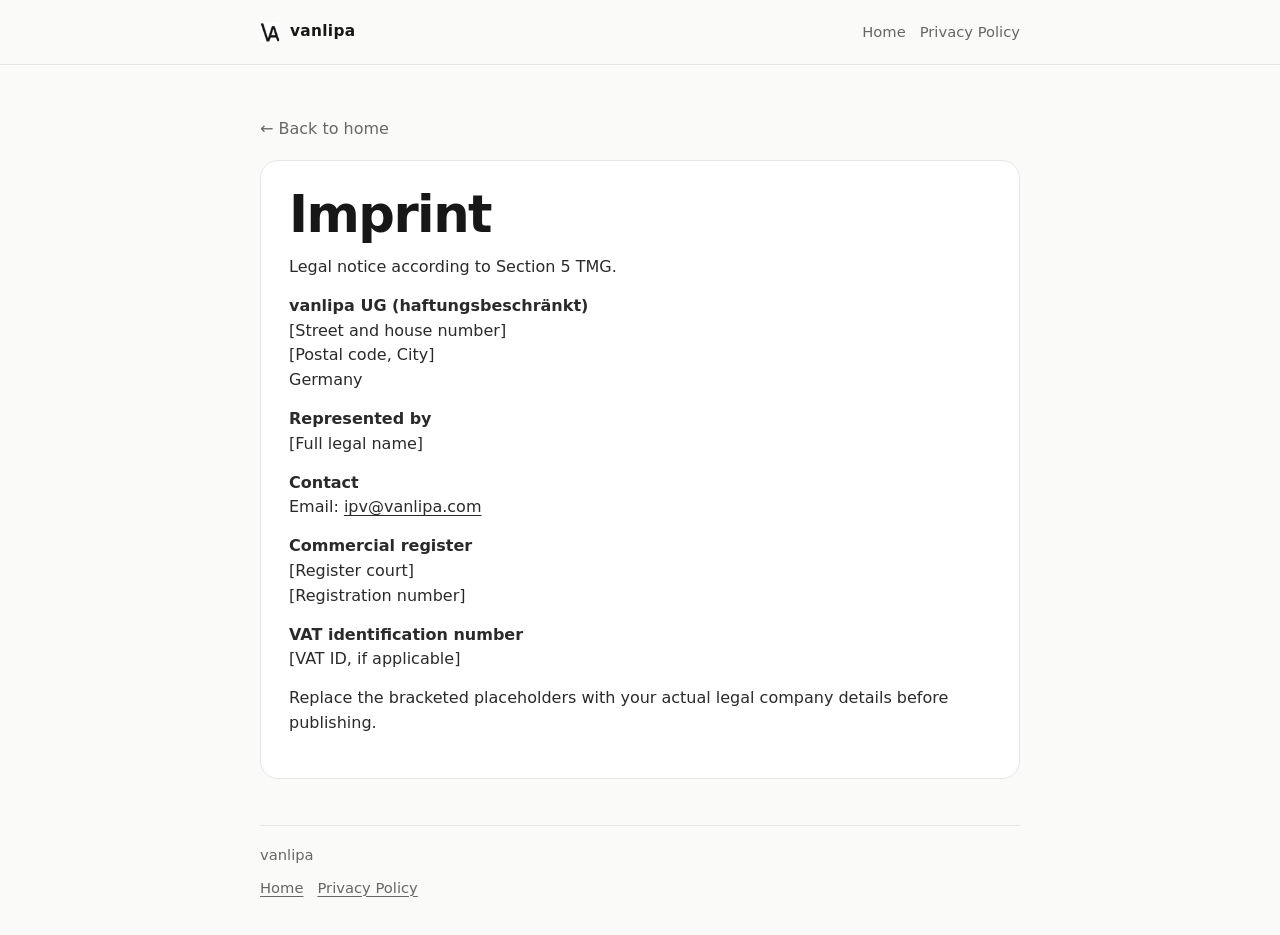
==== imprint.html @ 13af9474 "Add files via upload" ====
<!DOCTYPE html>
<html lang="en">
<head>
  <meta charset="UTF-8" />
  <meta name="viewport" content="width=device-width, initial-scale=1.0" />
  <title>Imprint | vanlipa</title>
  <meta name="description" content="Imprint for vanlipa." />
  <link rel="icon" href="favicon.ico" sizes="any" />
  <link rel="icon" type="image/png" sizes="32x32" href="favicon-32.png" />
  <link rel="apple-touch-icon" href="apple-touch-icon.png" />
  <link rel="stylesheet" href="styles.css" />
</head>
<body>
  <header>
    <div class="wrap nav">
      <a class="brand" href="index.html"><img class="brand-mark" src="favicon.png" alt="" /><span class="brand-text">vanlipa</span></a>
      <nav class="nav-links" aria-label="Main navigation">
        <a href="index.html">Home</a>
        <a href="privacy.html">Privacy Policy</a>
      </nav>
    </div>
  </header>

  <main class="wrap legal-copy">
    <a class="back-link" href="index.html">← Back to home</a>

    <section class="section">
      <h1 style="max-width:none; font-size: clamp(2rem, 8vw, 3.2rem);">Imprint</h1>
      <p class="muted">Legal notice according to Section 5 TMG.</p>

      <p>
        <strong>vanlipa UG (haftungsbeschränkt)</strong><br />
        [Street and house number]<br />
        [Postal code, City]<br />
        Germany
      </p>

      <p>
        <strong>Represented by</strong><br />
        [Full legal name]
      </p>

      <p>
        <strong>Contact</strong><br />
        Email: <a href="mailto:ipv@vanlipa.com">ipv@vanlipa.com</a>
      </p>

      <p>
        <strong>Commercial register</strong><br />
        [Register court]<br />
        [Registration number]
      </p>

      <p>
        <strong>VAT identification number</strong><br />
        [VAT ID, if applicable]
      </p>

      <p class="muted">
        Replace the bracketed placeholders with your actual legal company details before publishing.
      </p>
    </section>
  </main>

  <footer>
    <div class="wrap footer">
      <div>vanlipa</div>
      <div class="footer-links">
        <a href="index.html">Home</a>
        <a href="privacy.html">Privacy Policy</a>
      </div>
    </div>
  </footer>
</body>
</html>
---- styles.css ----
:root {
  --bg: #fafaf8;
  --text: #171717;
  --muted: #676767;
  --line: #e7e7e2;
  --surface: #ffffff;
  --max: 760px;
  --radius: 18px;
}

* { box-sizing: border-box; }
html { scroll-behavior: smooth; }
body {
  margin: 0;
  font-family: Inter, ui-sans-serif, system-ui, -apple-system, BlinkMacSystemFont, "Segoe UI", sans-serif;
  background: var(--bg);
  color: var(--text);
  line-height: 1.55;
}

a {
  color: inherit;
  text-decoration-thickness: 1px;
  text-underline-offset: 3px;
}

.wrap {
  width: min(calc(100% - 32px), var(--max));
  margin: 0 auto;
}

header {
  border-bottom: 1px solid var(--line);
  background: rgba(250, 250, 248, 0.92);
  backdrop-filter: blur(10px);
  position: sticky;
  top: 0;
}

.nav {
  min-height: 64px;
  display: flex;
  align-items: center;
  justify-content: space-between;
  gap: 16px;
}

.brand {
  text-decoration: none;
  font-size: 0.96rem;
  font-weight: 700;
  letter-spacing: 0.02em;
  display: inline-flex;
  align-items: center;
  gap: 10px;
}

.brand-mark {
  width: 20px;
  height: 20px;
  display: block;
  border-radius: 4px;
}

.brand-text {
  line-height: 1;
}

.nav-links {
  display: flex;
  flex-wrap: wrap;
  justify-content: flex-end;
  gap: 14px;
}

.nav-links a {
  text-decoration: none;
  color: var(--muted);
  font-size: 0.92rem;
}

.nav-links a:hover,
.nav-links a:focus-visible {
  color: var(--text);
}

main {
  padding: 34px 0 28px;
}

.hero {
  padding: 20px 0 30px;
}

.eyebrow {
  margin: 0 0 14px;
  color: var(--muted);
  font-size: 0.82rem;
  text-transform: uppercase;
  letter-spacing: 0.08em;
  font-weight: 700;
}

h1, h2 {
  margin: 0;
  letter-spacing: -0.03em;
}

h1 {
  font-size: clamp(2.1rem, 9vw, 4.1rem);
  line-height: 0.98;
  max-width: 10ch;
  margin-bottom: 16px;
}

h2 {
  font-size: clamp(1.2rem, 4.5vw, 1.65rem);
  margin-bottom: 12px;
}

p, li {
  margin: 0 0 14px;
}

.lead {
  font-size: 1.06rem;
  color: #262626;
  max-width: 38rem;
}

.muted {
  color: var(--muted);
}

.meta {
  margin-top: 18px;
  display: inline-flex;
  align-items: center;
  gap: 8px;
  color: var(--muted);
  font-size: 0.95rem;
  flex-wrap: wrap;
}

.meta a {
  font-weight: 600;
}

.sections {
  display: grid;
  gap: 14px;
  margin-top: 10px;
}

.section {
  background: var(--surface);
  border: 1px solid var(--line);
  border-radius: var(--radius);
  padding: 22px;
}

.legal-copy p,
.legal-copy li {
  color: #2a2a2a;
}

footer {
  padding: 18px 0 36px;
}

.footer {
  display: flex;
  flex-direction: column;
  gap: 10px;
  color: var(--muted);
  font-size: 0.92rem;
  border-top: 1px solid var(--line);
  padding-top: 18px;
}

.footer-links {
  display: flex;
  flex-wrap: wrap;
  gap: 14px;
}

.footer-links a {
  color: inherit;
}

.back-link {
  display: inline-block;
  margin-bottom: 18px;
  color: var(--muted);
  text-decoration: none;
}

.back-link:hover,
.back-link:focus-visible {
  color: var(--text);
}

.list {
  padding-left: 20px;
  margin: 0 0 14px;
}

@media (min-width: 760px) {
  main {
    padding-top: 52px;
  }

  .hero {
    padding-bottom: 38px;
  }

  .sections {
    grid-template-columns: 1fr 1fr;
  }

  .section {
    padding: 28px;
  }
}
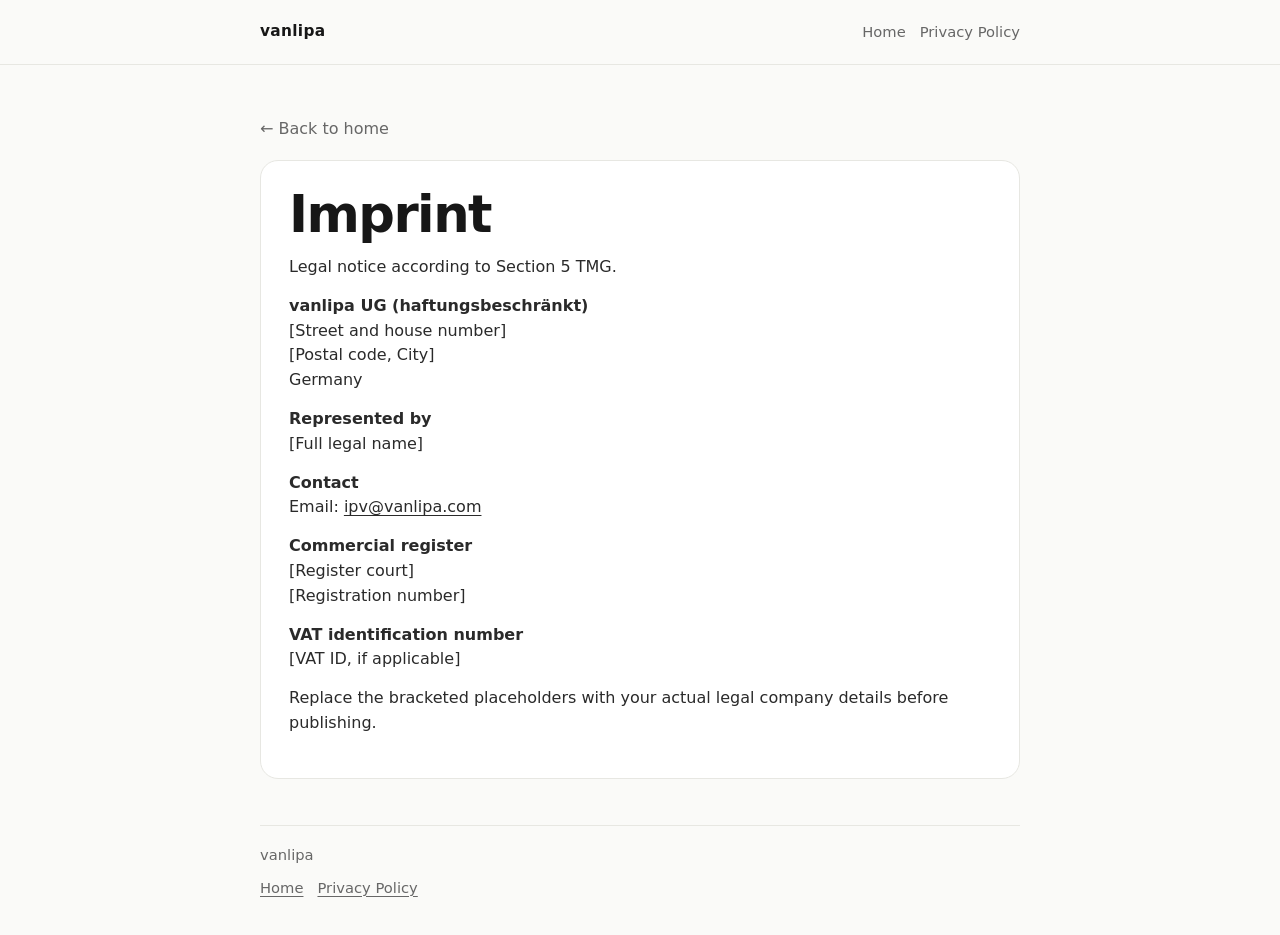
==== commit 8c1702ba: "Add files via upload" ====
--- a/imprint.html
+++ b/imprint.html
@@ -4,25 +4,23 @@
   <meta charset="UTF-8" />
   <meta name="viewport" content="width=device-width, initial-scale=1.0" />
   <title>Imprint | vanlipa</title>
+  <meta name="robots" content="noindex, nofollow, noarchive, nosnippet" />
   <meta name="description" content="Imprint for vanlipa." />
-  <link rel="icon" href="favicon.ico" sizes="any" />
-  <link rel="icon" type="image/png" sizes="32x32" href="favicon-32.png" />
-  <link rel="apple-touch-icon" href="apple-touch-icon.png" />
   <link rel="stylesheet" href="styles.css" />
 </head>
 <body>
   <header>
     <div class="wrap nav">
-      <a class="brand" href="index.html"><img class="brand-mark" src="favicon.png" alt="" /><span class="brand-text">vanlipa</span></a>
+      <a class="brand" href="/">vanlipa</a>
       <nav class="nav-links" aria-label="Main navigation">
-        <a href="index.html">Home</a>
-        <a href="privacy.html">Privacy Policy</a>
+        <a href="/">Home</a>
+        <a href="/privacy.html">Privacy Policy</a>
       </nav>
     </div>
   </header>
 
   <main class="wrap legal-copy">
-    <a class="back-link" href="index.html">← Back to home</a>
+    <a class="back-link" href="/">← Back to home</a>
 
     <section class="section">
       <h1 style="max-width:none; font-size: clamp(2rem, 8vw, 3.2rem);">Imprint</h1>
@@ -66,8 +64,8 @@
     <div class="wrap footer">
       <div>vanlipa</div>
       <div class="footer-links">
-        <a href="index.html">Home</a>
-        <a href="privacy.html">Privacy Policy</a>
+        <a href="/">Home</a>
+        <a href="/privacy.html">Privacy Policy</a>
       </div>
     </div>
   </footer>
--- a/styles.css
+++ b/styles.css
@@ -50,20 +50,6 @@
   font-size: 0.96rem;
   font-weight: 700;
   letter-spacing: 0.02em;
-  display: inline-flex;
-  align-items: center;
-  gap: 10px;
-}
-
-.brand-mark {
-  width: 20px;
-  height: 20px;
-  display: block;
-  border-radius: 4px;
-}
-
-.brand-text {
-  line-height: 1;
 }
 
 .nav-links {
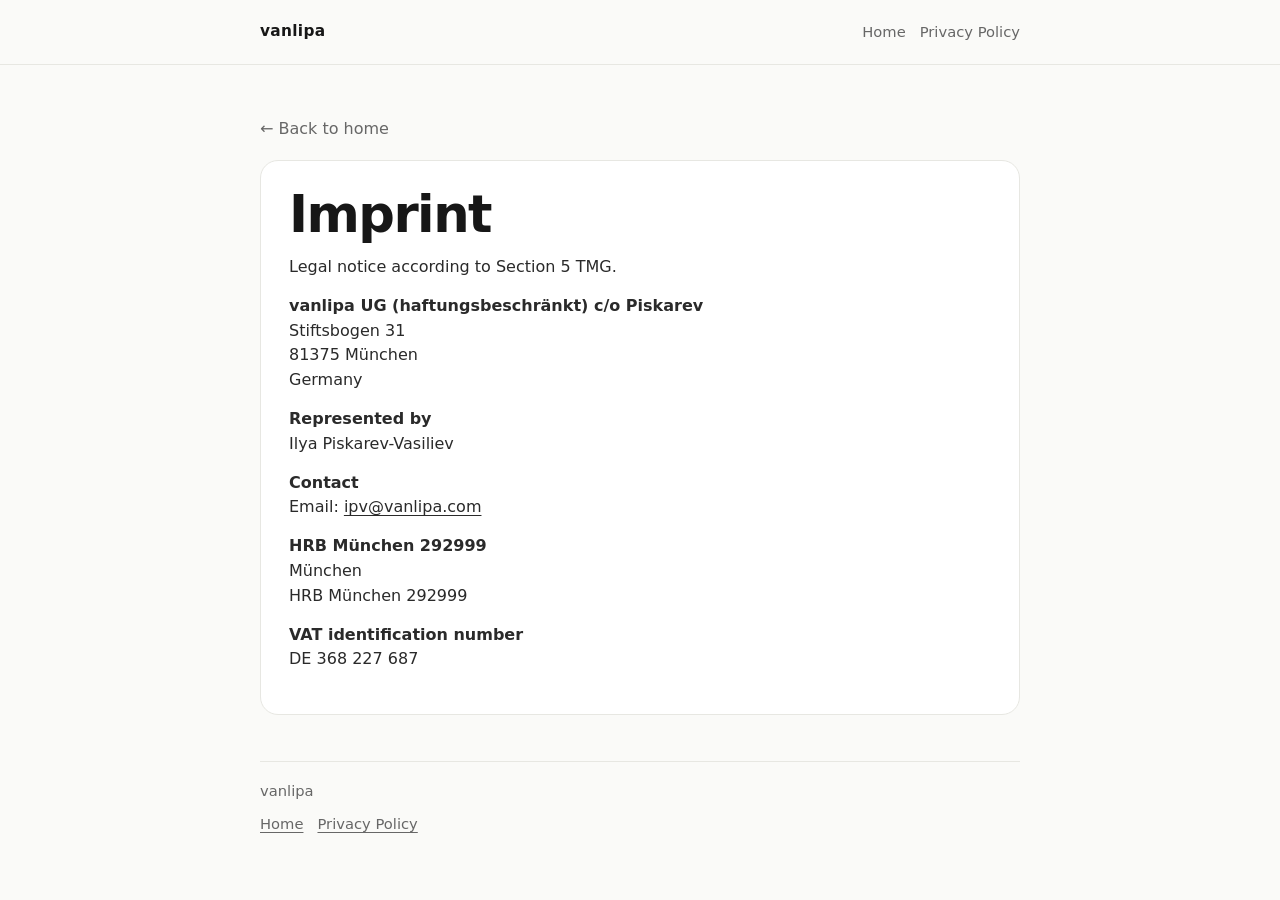
==== commit 627608d6: "Update imprint.html" ====
--- a/imprint.html
+++ b/imprint.html
@@ -27,15 +27,15 @@
       <p class="muted">Legal notice according to Section 5 TMG.</p>
 
       <p>
-        <strong>vanlipa UG (haftungsbeschränkt)</strong><br />
-        [Street and house number]<br />
-        [Postal code, City]<br />
+        <strong>vanlipa UG (haftungsbeschränkt) c/o Piskarev</strong><br />
+        Stiftsbogen 31<br />
+        81375 München<br />
         Germany
       </p>
 
       <p>
         <strong>Represented by</strong><br />
-        [Full legal name]
+        Ilya Piskarev-Vasiliev
       </p>
 
       <p>
@@ -44,19 +44,16 @@
       </p>
 
       <p>
-        <strong>Commercial register</strong><br />
-        [Register court]<br />
-        [Registration number]
+        <strong>HRB München 292999</strong><br />
+        München<br />
+        HRB München 292999
       </p>
 
       <p>
         <strong>VAT identification number</strong><br />
-        [VAT ID, if applicable]
+        DE 368 227 687
       </p>
 
-      <p class="muted">
-        Replace the bracketed placeholders with your actual legal company details before publishing.
-      </p>
     </section>
   </main>
 
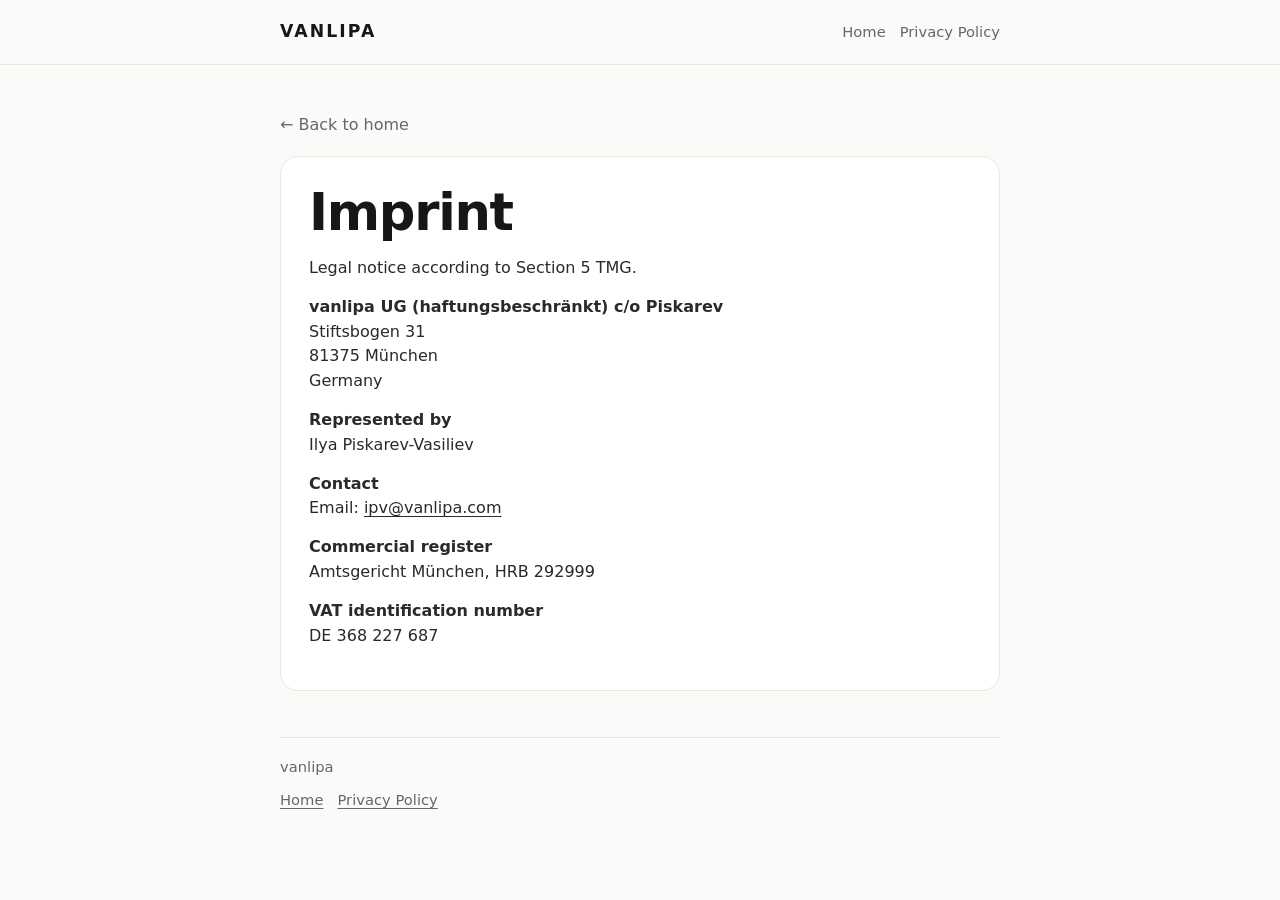
==== commit 125e35ee: "Add files via upload" ====
--- a/imprint.html
+++ b/imprint.html
@@ -44,9 +44,8 @@
       </p>
 
       <p>
-        <strong>HRB München 292999</strong><br />
-        München<br />
-        HRB München 292999
+        <strong>Commercial register</strong><br />
+        Amtsgericht München, HRB 292999
       </p>
 
       <p>
--- a/styles.css
+++ b/styles.css
@@ -4,7 +4,7 @@
   --muted: #676767;
   --line: #e7e7e2;
   --surface: #ffffff;
-  --max: 760px;
+  --max: 720px;
   --radius: 18px;
 }
 
@@ -16,6 +16,8 @@
   background: var(--bg);
   color: var(--text);
   line-height: 1.55;
+  text-rendering: optimizeLegibility;
+  -webkit-font-smoothing: antialiased;
 }
 
 a {
@@ -29,12 +31,14 @@
   margin: 0 auto;
 }
 
+/* ---------- header ---------- */
 header {
   border-bottom: 1px solid var(--line);
   background: rgba(250, 250, 248, 0.92);
   backdrop-filter: blur(10px);
   position: sticky;
   top: 0;
+  z-index: 10;
 }
 
 .nav {
@@ -47,9 +51,13 @@
 
 .brand {
   text-decoration: none;
-  font-size: 0.96rem;
-  font-weight: 700;
-  letter-spacing: 0.02em;
+  display: inline-flex;
+  align-items: center;
+  font-size: 1.08rem;
+  font-weight: 800;
+  letter-spacing: 0.12em;
+  text-transform: uppercase;
+  line-height: 1;
 }
 
 .nav-links {
@@ -70,14 +78,12 @@
   color: var(--text);
 }
 
+/* ---------- main ---------- */
 main {
-  padding: 34px 0 28px;
-}
-
-.hero {
-  padding: 20px 0 30px;
-}
-
+  padding: 28px 0 28px;
+}
+
+/* ---------- typography ---------- */
 .eyebrow {
   margin: 0 0 14px;
   color: var(--muted);
@@ -89,18 +95,18 @@
 
 h1, h2 {
   margin: 0;
-  letter-spacing: -0.03em;
+  letter-spacing: -0.025em;
 }
 
 h1 {
-  font-size: clamp(2.1rem, 9vw, 4.1rem);
-  line-height: 0.98;
-  max-width: 10ch;
+  font-size: clamp(1.9rem, 7vw, 3rem);
+  line-height: 1.08;
   margin-bottom: 16px;
+  max-width: 22ch;
 }
 
 h2 {
-  font-size: clamp(1.2rem, 4.5vw, 1.65rem);
+  font-size: clamp(1.2rem, 4.5vw, 1.4rem);
   margin-bottom: 12px;
 }
 
@@ -108,36 +114,65 @@
   margin: 0 0 14px;
 }
 
-.lead {
-  font-size: 1.06rem;
-  color: #262626;
-  max-width: 38rem;
-}
-
 .muted {
   color: var(--muted);
 }
 
-.meta {
-  margin-top: 18px;
-  display: inline-flex;
-  align-items: center;
-  gap: 8px;
+/* ---------- essay (homepage) ---------- */
+.essay-header {
+  margin: 6px 0 22px;
+}
+
+.prose {
+  font-size: 1.0625rem;
+  line-height: 1.72;
+  color: #1f1f1f;
+}
+
+.prose p {
+  margin: 0 0 1.15em;
+}
+
+.prose p:last-child {
+  margin-bottom: 0;
+}
+
+.prose h2 {
+  font-size: clamp(1.15rem, 4vw, 1.4rem);
+  font-weight: 700;
+  letter-spacing: -0.015em;
+  line-height: 1.25;
+  margin: 2.4em 0 0.9em;
+  max-width: 30ch;
+}
+
+.prose em {
+  font-style: italic;
+}
+
+.prose strong {
+  font-weight: 700;
+}
+
+.essay-end {
+  margin-top: 2em;
+  padding-top: 18px;
+  border-top: 1px solid var(--line);
   color: var(--muted);
   font-size: 0.95rem;
-  flex-wrap: wrap;
-}
-
-.meta a {
+}
+
+.essay-end .meta {
+  margin: 0;
+}
+
+.essay-end a {
+  color: var(--text);
   font-weight: 600;
-}
-
-.sections {
-  display: grid;
-  gap: 14px;
-  margin-top: 10px;
-}
-
+  margin-left: 6px;
+}
+
+/* ---------- legal pages (cards retained) ---------- */
 .section {
   background: var(--surface);
   border: 1px solid var(--line);
@@ -150,6 +185,28 @@
   color: #2a2a2a;
 }
 
+.legal-copy a {
+  word-break: break-word;
+}
+
+.back-link {
+  display: inline-block;
+  margin-bottom: 18px;
+  color: var(--muted);
+  text-decoration: none;
+}
+
+.back-link:hover,
+.back-link:focus-visible {
+  color: var(--text);
+}
+
+.list {
+  padding-left: 20px;
+  margin: 0 0 14px;
+}
+
+/* ---------- footer ---------- */
 footer {
   padding: 18px 0 36px;
 }
@@ -174,34 +231,22 @@
   color: inherit;
 }
 
-.back-link {
-  display: inline-block;
-  margin-bottom: 18px;
-  color: var(--muted);
-  text-decoration: none;
-}
-
-.back-link:hover,
-.back-link:focus-visible {
-  color: var(--text);
-}
-
-.list {
-  padding-left: 20px;
-  margin: 0 0 14px;
-}
-
+/* ---------- desktop ---------- */
 @media (min-width: 760px) {
   main {
-    padding-top: 52px;
-  }
-
-  .hero {
-    padding-bottom: 38px;
-  }
-
-  .sections {
-    grid-template-columns: 1fr 1fr;
+    padding-top: 48px;
+  }
+
+  .essay-header {
+    margin-bottom: 32px;
+  }
+
+  .prose {
+    font-size: 1.125rem;
+  }
+
+  .prose h2 {
+    margin-top: 2.6em;
   }
 
   .section {
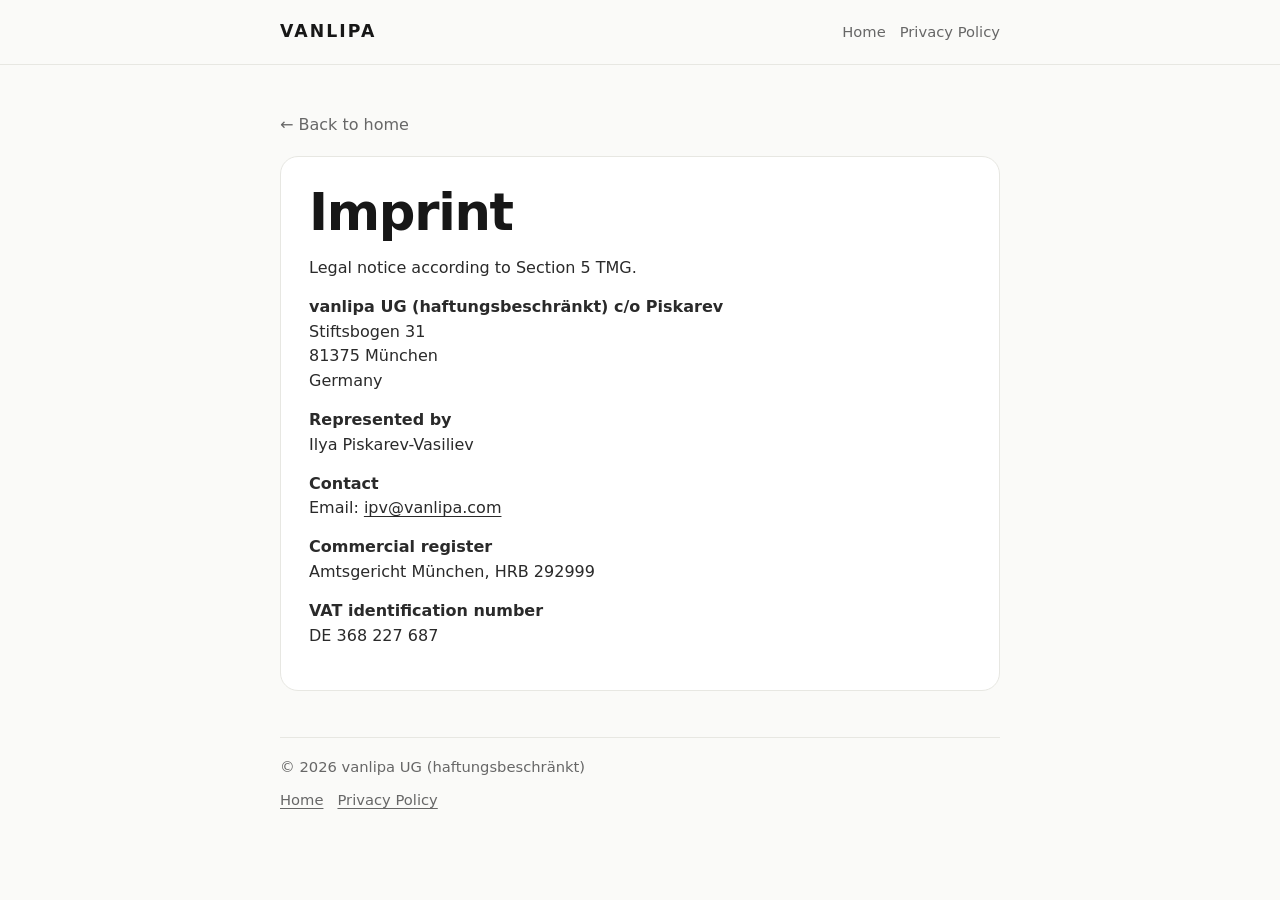
==== commit d7287524: "Add files via upload" ====
--- a/imprint.html
+++ b/imprint.html
@@ -58,7 +58,7 @@
 
   <footer>
     <div class="wrap footer">
-      <div>vanlipa</div>
+      <div>© 2026 vanlipa UG (haftungsbeschränkt)</div>
       <div class="footer-links">
         <a href="/">Home</a>
         <a href="/privacy.html">Privacy Policy</a>
--- a/styles.css
+++ b/styles.css
@@ -102,7 +102,6 @@
   font-size: clamp(1.9rem, 7vw, 3rem);
   line-height: 1.08;
   margin-bottom: 16px;
-  max-width: 22ch;
 }
 
 h2 {
@@ -121,6 +120,35 @@
 /* ---------- essay (homepage) ---------- */
 .essay-header {
   margin: 6px 0 22px;
+}
+
+.essay-date {
+  margin: 14px 0 0;
+  font-size: 0.875rem;
+  color: var(--muted);
+  font-variant-numeric: tabular-nums;
+}
+
+.essay-date time {
+  font-style: normal;
+}
+
+.essay-intro {
+  font-size: 1.125rem;
+  line-height: 1.6;
+  color: #3d3d3d;
+  margin: 0 0 18px;
+}
+
+.essay-intro:last-of-type {
+  margin-bottom: 32px;
+  padding-bottom: 26px;
+  border-bottom: 1px solid var(--line);
+}
+
+.essay-intro-note {
+  color: var(--muted);
+  font-size: 1.0625rem;
 }
 
 .prose {
@@ -143,7 +171,6 @@
   letter-spacing: -0.015em;
   line-height: 1.25;
   margin: 2.4em 0 0.9em;
-  max-width: 30ch;
 }
 
 .prose em {
@@ -241,6 +268,19 @@
     margin-bottom: 32px;
   }
 
+  .essay-intro {
+    font-size: 1.2rem;
+  }
+
+  .essay-intro:last-of-type {
+    margin-bottom: 40px;
+    padding-bottom: 32px;
+  }
+
+  .essay-intro-note {
+    font-size: 1.0625rem;
+  }
+
   .prose {
     font-size: 1.125rem;
   }
